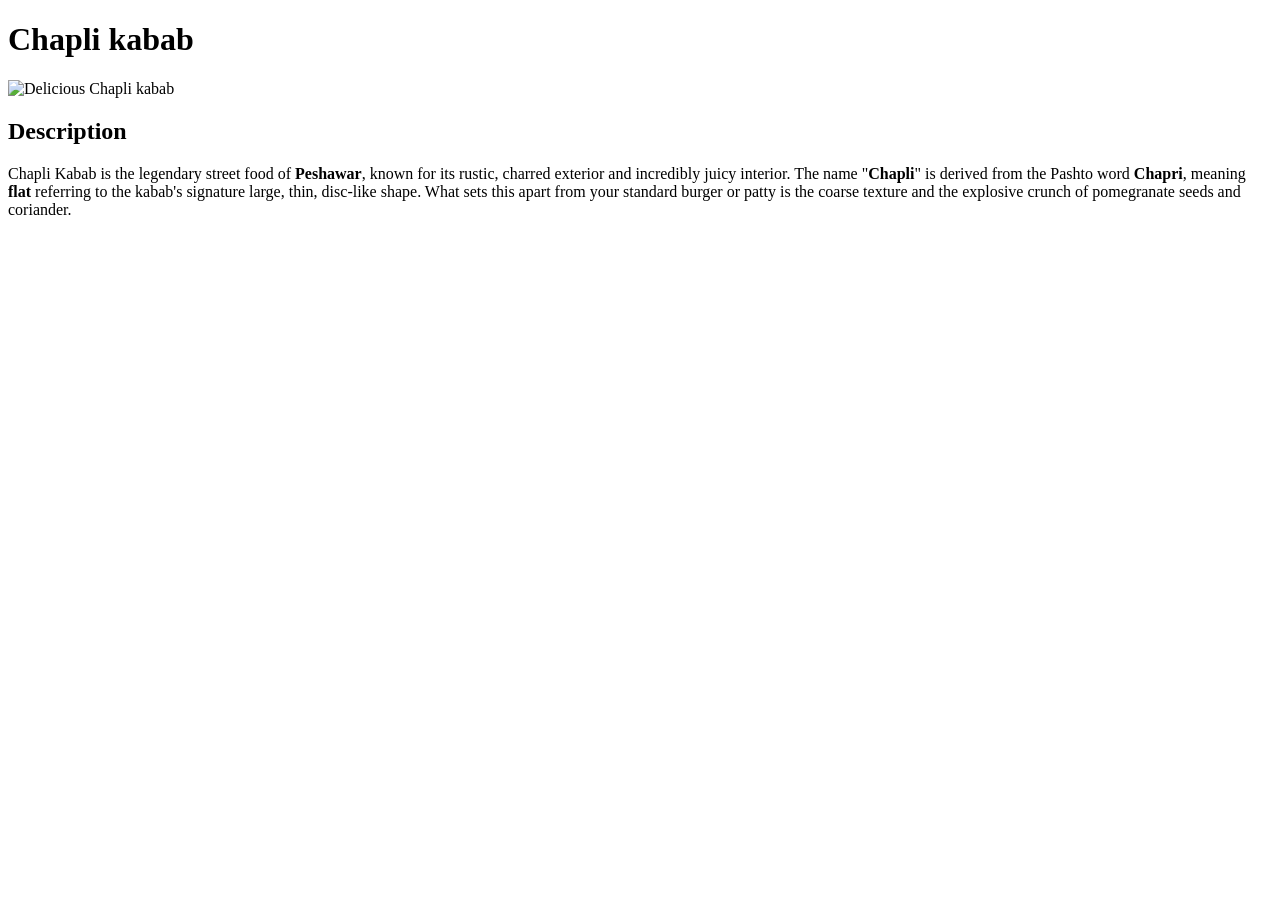
==== recipes/chapli-kabab.html @ c6f42f80 "Add Image and Description of chapli kabab" ====
<!DOCTYPE html>
<html lang="en">
<head>
    <meta charset="UTF-8">
    <meta name="viewport" content="width=device-width, initial-scale=1.0">
    <title>Chapli kabab</title>
</head>
<body>
    <h1>Chapli kabab</h1>
    <img src="../images/chapli-kabab.png" alt="Delicious Chapli kabab" width="1080">
    
    <h2>Description</h2>
    <p>Chapli Kabab is the legendary street food of <strong>Peshawar</strong>, known for its rustic, charred exterior and incredibly juicy interior. The name "<strong>Chapli</strong>" is derived from the Pashto word <strong>Chapri</strong>, meaning <strong>flat</strong> referring to the kabab's signature large, thin, disc-like shape. What sets this apart from your standard burger or patty is the coarse texture and the explosive crunch of pomegranate seeds and coriander.</p>

    



</body>
</html>
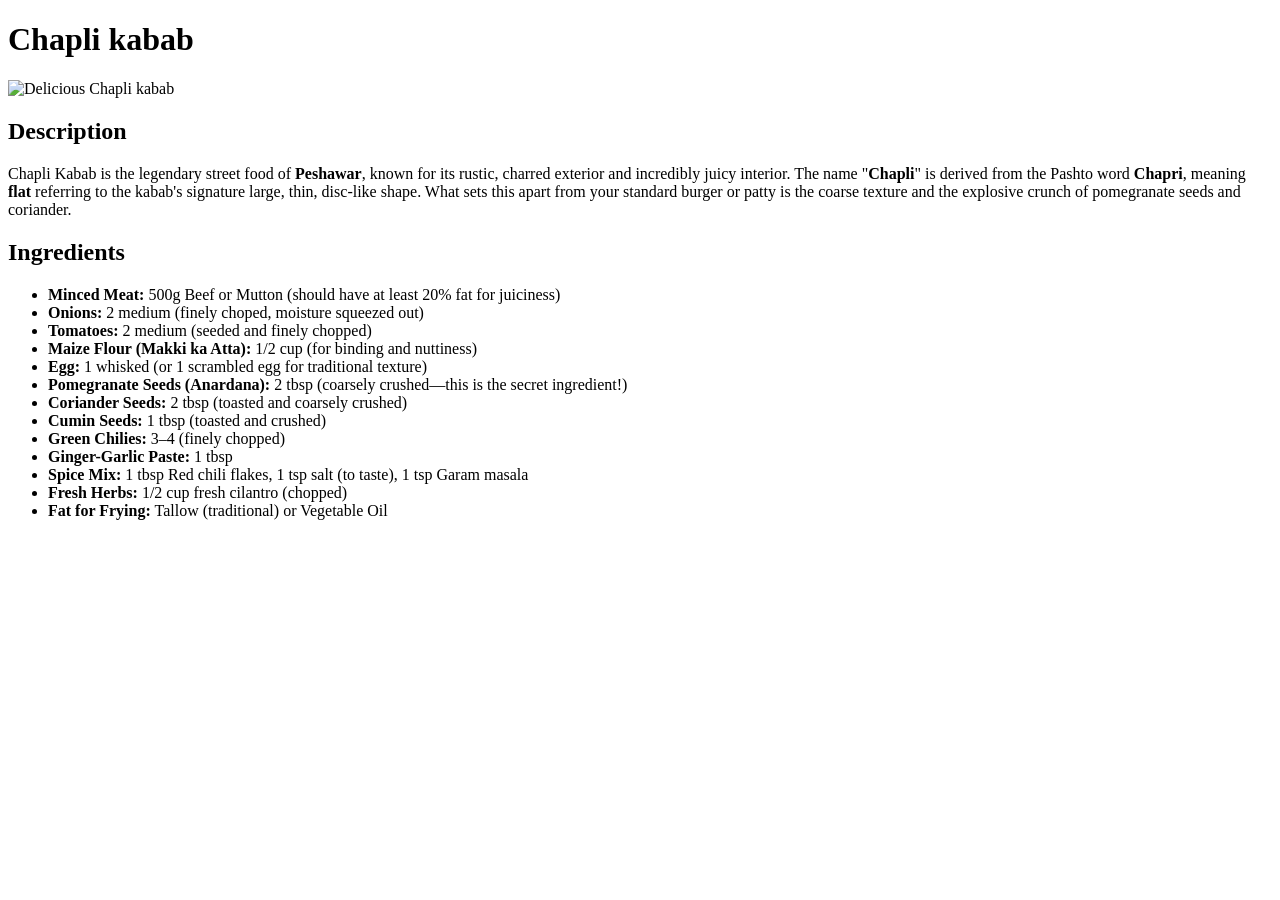
==== commit 1a0f2515: "Add unordered list of ingredients for chapli kabab within <ul> tag ingredients are added with their " ====
--- a/recipes/chapli-kabab.html
+++ b/recipes/chapli-kabab.html
@@ -12,7 +12,22 @@
     <h2>Description</h2>
     <p>Chapli Kabab is the legendary street food of <strong>Peshawar</strong>, known for its rustic, charred exterior and incredibly juicy interior. The name "<strong>Chapli</strong>" is derived from the Pashto word <strong>Chapri</strong>, meaning <strong>flat</strong> referring to the kabab's signature large, thin, disc-like shape. What sets this apart from your standard burger or patty is the coarse texture and the explosive crunch of pomegranate seeds and coriander.</p>
 
-    
+    <h2>Ingredients</h2>
+    <ul>
+        <li><strong>Minced Meat:</strong> 500g Beef or Mutton (should have at least 20% fat for juiciness)</li>
+        <li><strong>Onions:</strong> 2 medium (finely choped, moisture squeezed out)</li>
+        <li><strong>Tomatoes:</strong> 2 medium (seeded and finely chopped)</li>
+        <li><strong>Maize Flour (Makki ka Atta):</strong> 1/2 cup (for binding and nuttiness)</li>
+        <li><strong>Egg:</strong> 1 whisked (or 1 scrambled egg for traditional texture)</li>
+        <li><strong>Pomegranate Seeds (Anardana):</strong> 2 tbsp (coarsely crushed—this is the secret ingredient!)</li>
+        <li><strong>Coriander Seeds:</strong> 2 tbsp (toasted and coarsely crushed)</li>
+        <li><strong>Cumin Seeds:</strong> 1 tbsp (toasted and crushed)</li>
+        <li><strong>Green Chilies:</strong> 3–4 (finely chopped)</li>
+        <li><strong>Ginger-Garlic Paste:</strong> 1 tbsp</li>
+        <li><strong>Spice Mix:</strong> 1 tbsp Red chili flakes, 1 tsp salt (to taste), 1 tsp Garam masala</li>
+        <li><strong>Fresh Herbs:</strong> 1/2 cup fresh cilantro (chopped)</li>
+        <li><strong>Fat for Frying:</strong> Tallow (traditional) or Vegetable Oil</li>
+    </ul>
 
 
 
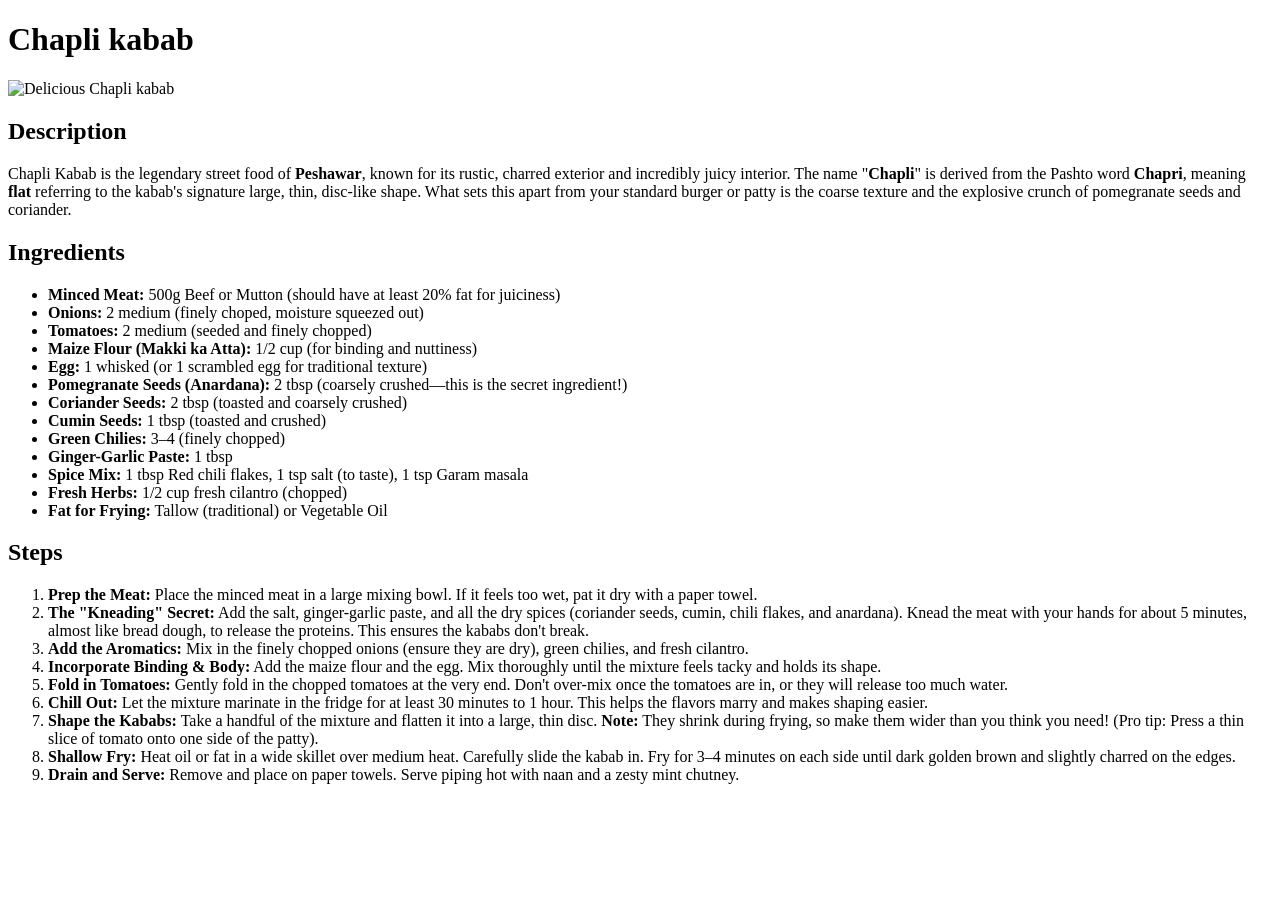
==== commit e319c02b: "Add step by step procedure of making chapli kabab a section of steps is added with main words encaps" ====
--- a/recipes/chapli-kabab.html
+++ b/recipes/chapli-kabab.html
@@ -29,6 +29,20 @@
         <li><strong>Fat for Frying:</strong> Tallow (traditional) or Vegetable Oil</li>
     </ul>
 
+    <h2>Steps</h2>
+
+    <ol>
+        <li><strong>Prep the Meat:</strong> Place the minced meat in a large mixing bowl. If it feels too wet, pat it dry with a paper towel.</li>
+        <li><strong>The "Kneading" Secret:</strong> Add the salt, ginger-garlic paste, and all the dry spices (coriander seeds, cumin, chili flakes, and anardana). Knead the meat with your hands for about 5 minutes, almost like bread dough, to release the proteins. This ensures the kababs don't break.</li>
+        <li><strong>Add the Aromatics:</strong> Mix in the finely chopped onions (ensure they are dry), green chilies, and fresh cilantro.</li>
+        <li><strong>Incorporate Binding & Body:</strong> Add the maize flour and the egg. Mix thoroughly until the mixture feels tacky and holds its shape.</li>
+        <li><strong>Fold in Tomatoes:</strong> Gently fold in the chopped tomatoes at the very end. Don't over-mix once the tomatoes are in, or they will release too much water.</li>
+        <li><strong>Chill Out:</strong > Let the mixture marinate in the fridge for at least 30 minutes to 1 hour. This helps the flavors marry and makes shaping easier.</li>
+        <li><strong>Shape the Kababs:</strong> Take a handful of the mixture and flatten it into a large, thin disc. <strong>Note:</strong> They shrink during frying, so make them wider than you think you need! (Pro tip: Press a thin slice of tomato onto one side of the patty).</li>
+        <li><strong>Shallow Fry:</strong> Heat oil or fat in a wide skillet over medium heat. Carefully slide the kabab in. Fry for 3–4 minutes on each side until dark golden brown and slightly charred on the edges.</li>
+        <li><strong>Drain and Serve:</strong> Remove and place on paper towels. Serve piping hot with naan and a zesty mint chutney.</li>
+    </ol>
+
 
 
 </body>
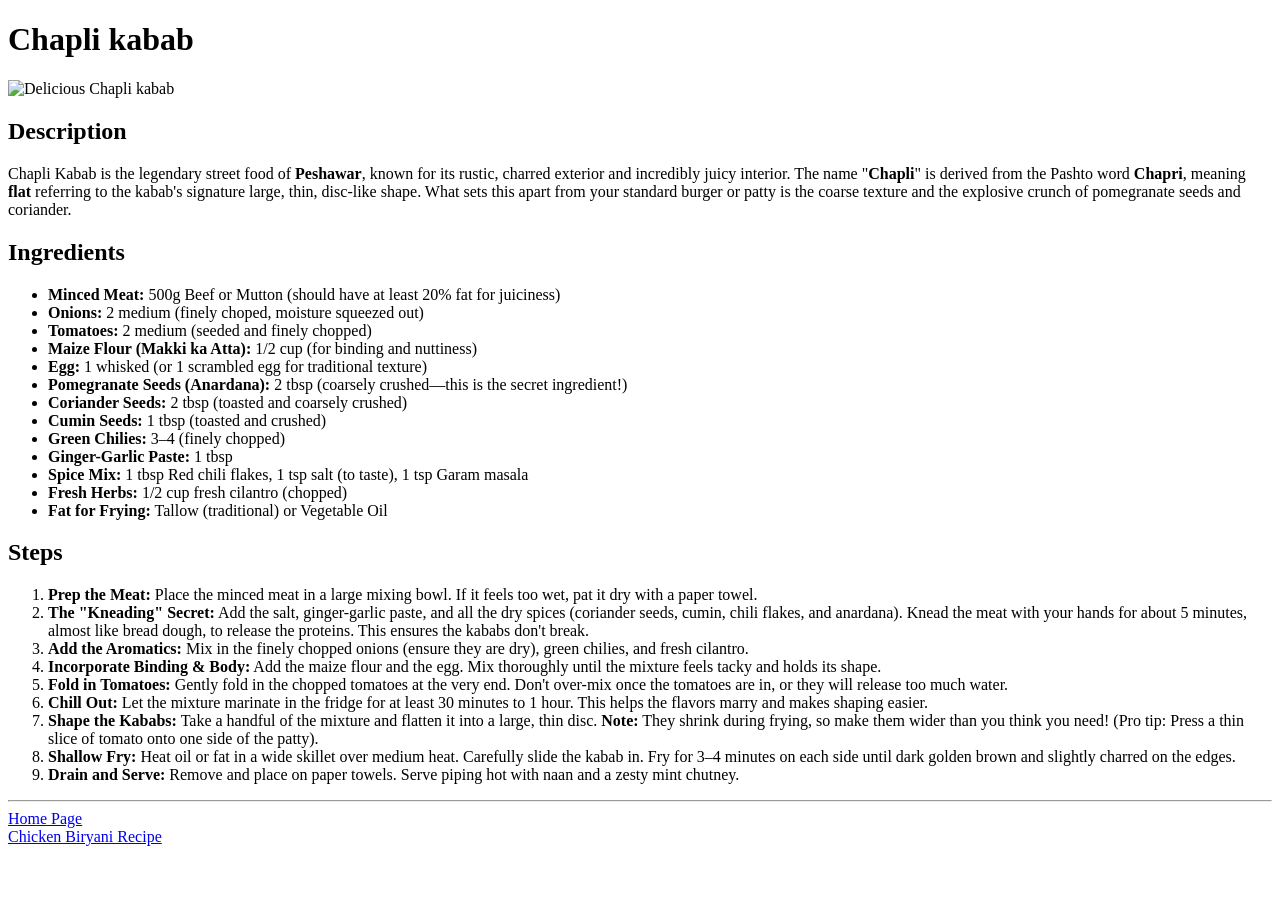
==== commit bf9a994a: "Connect chapli kabab recipe and chicken biryani add <a> tag at bottom of chapli-kabab.html page to c" ====
--- a/recipes/chapli-kabab.html
+++ b/recipes/chapli-kabab.html
@@ -42,8 +42,10 @@
         <li><strong>Shallow Fry:</strong> Heat oil or fat in a wide skillet over medium heat. Carefully slide the kabab in. Fry for 3–4 minutes on each side until dark golden brown and slightly charred on the edges.</li>
         <li><strong>Drain and Serve:</strong> Remove and place on paper towels. Serve piping hot with naan and a zesty mint chutney.</li>
     </ol>
+    <hr>
 
-
+    <a href="../index.html" target="_blank" rel="noreferrer">Home Page</a>
+    <br><a href="./chicken-biryani.html" target="_blank" rel="noreferrer" >Chicken Biryani Recipe</a>
 
 </body>
 </html>
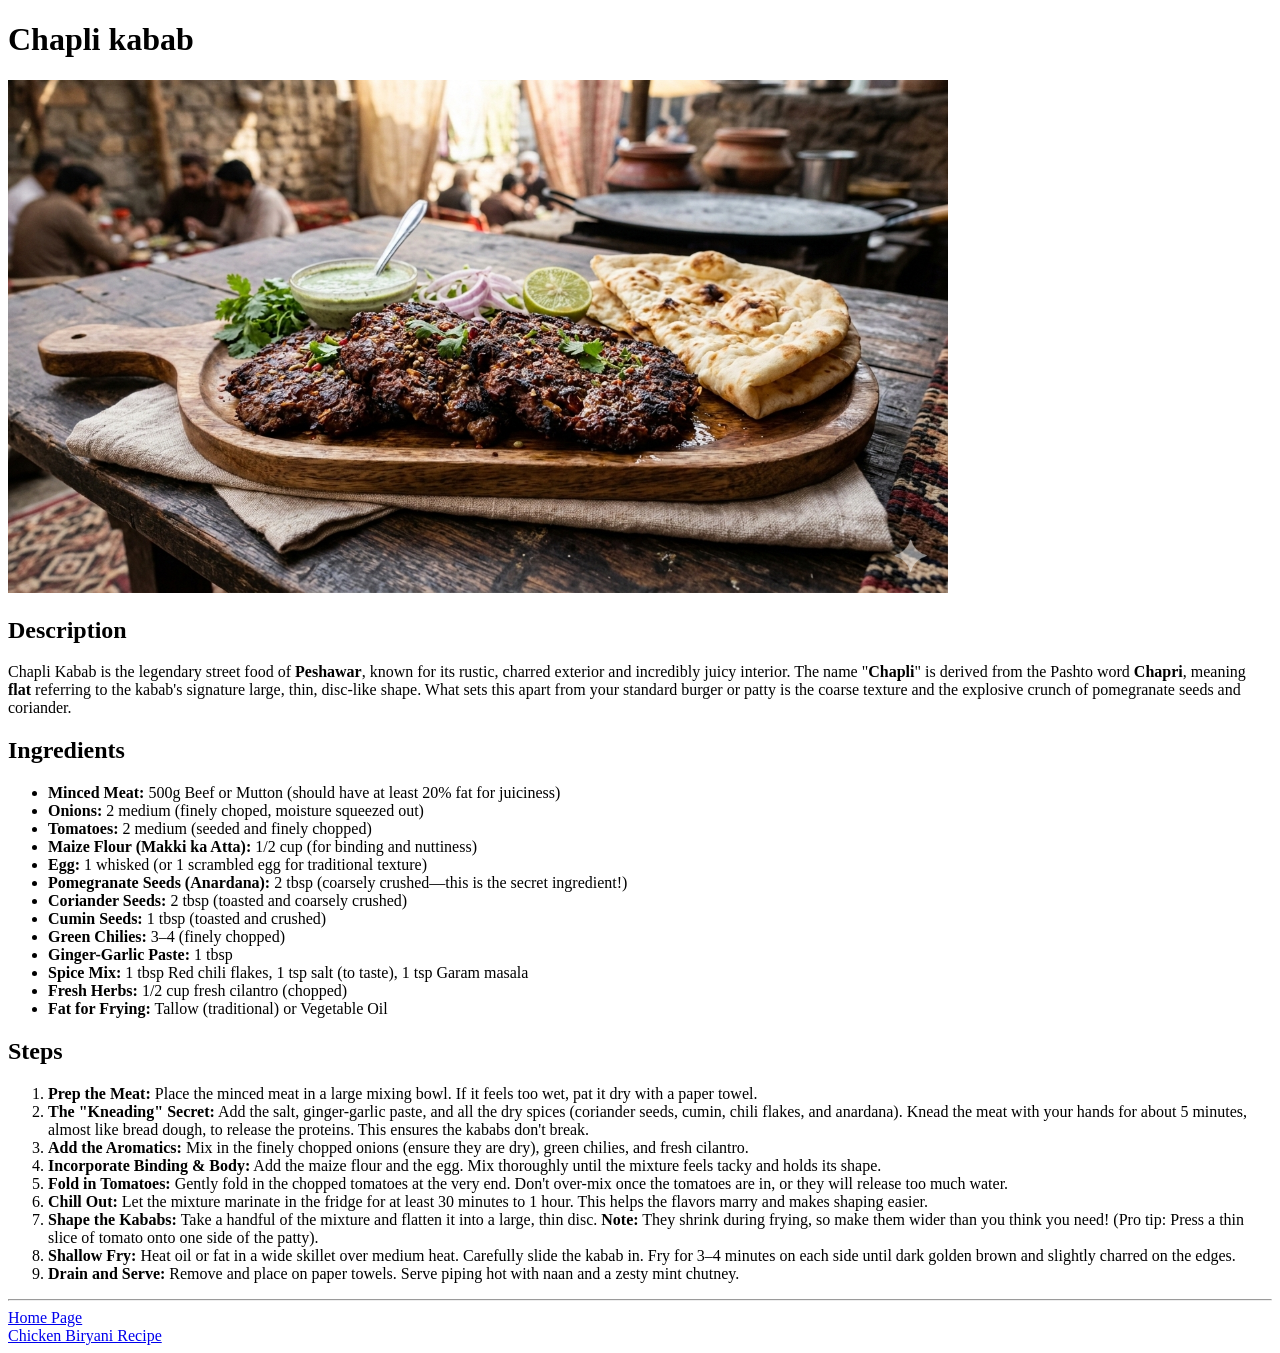
==== commit 161e179d: "Change biryani and chapli kabab image width to 940" ====
--- a/recipes/chapli-kabab.html
+++ b/recipes/chapli-kabab.html
@@ -7,7 +7,8 @@
 </head>
 <body>
     <h1>Chapli kabab</h1>
-    <img src="../images/chapli-kabab.png" alt="Delicious Chapli kabab" width="1080">
+    
+    <img src="../images/chapli-kabab.png" alt="Delicious Chapli kabab" width="940">
     
     <h2>Description</h2>
     <p>Chapli Kabab is the legendary street food of <strong>Peshawar</strong>, known for its rustic, charred exterior and incredibly juicy interior. The name "<strong>Chapli</strong>" is derived from the Pashto word <strong>Chapri</strong>, meaning <strong>flat</strong> referring to the kabab's signature large, thin, disc-like shape. What sets this apart from your standard burger or patty is the coarse texture and the explosive crunch of pomegranate seeds and coriander.</p>
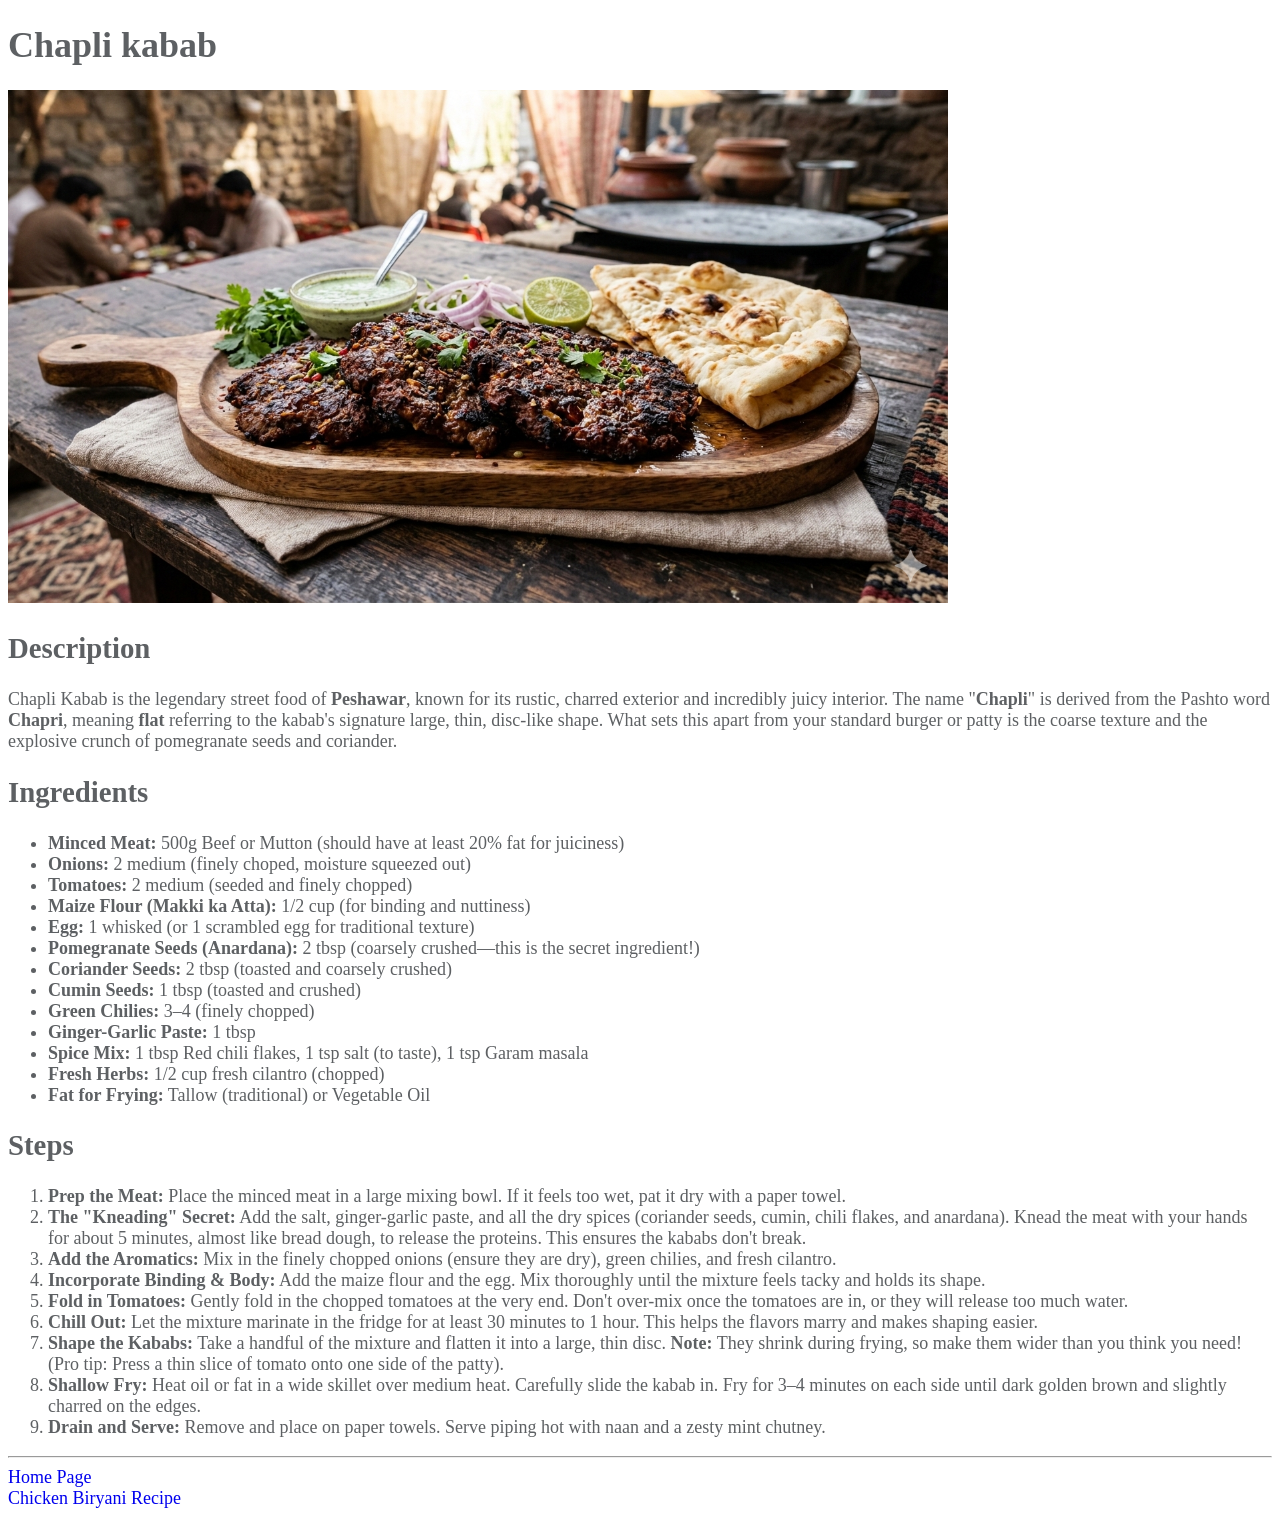
==== commit 2ac15cde: "Add style.css and connect to main and recipe pages style.css sets background colour, sizes of h1 and" ====
--- a/recipes/chapli-kabab.html
+++ b/recipes/chapli-kabab.html
@@ -4,6 +4,8 @@
     <meta charset="UTF-8">
     <meta name="viewport" content="width=device-width, initial-scale=1.0">
     <title>Chapli kabab</title>
+    <link rel="stylesheet" href="../css/style.css">
+
 </head>
 <body>
     <h1>Chapli kabab</h1>
--- a/css/style.css
+++ b/css/style.css
@@ -0,0 +1,23 @@
+body {
+    color : #5d6063;
+    background-color: #fff;
+    font-size : 18px;
+}
+
+h1 {
+    font-size : 2em;
+}
+
+h2 {
+    font-size: 1.6em;
+}
+
+
+
+a {
+    text-decoration: none;  /* Deletes underline from links */
+}
+
+p {
+    text-align: left;
+}
